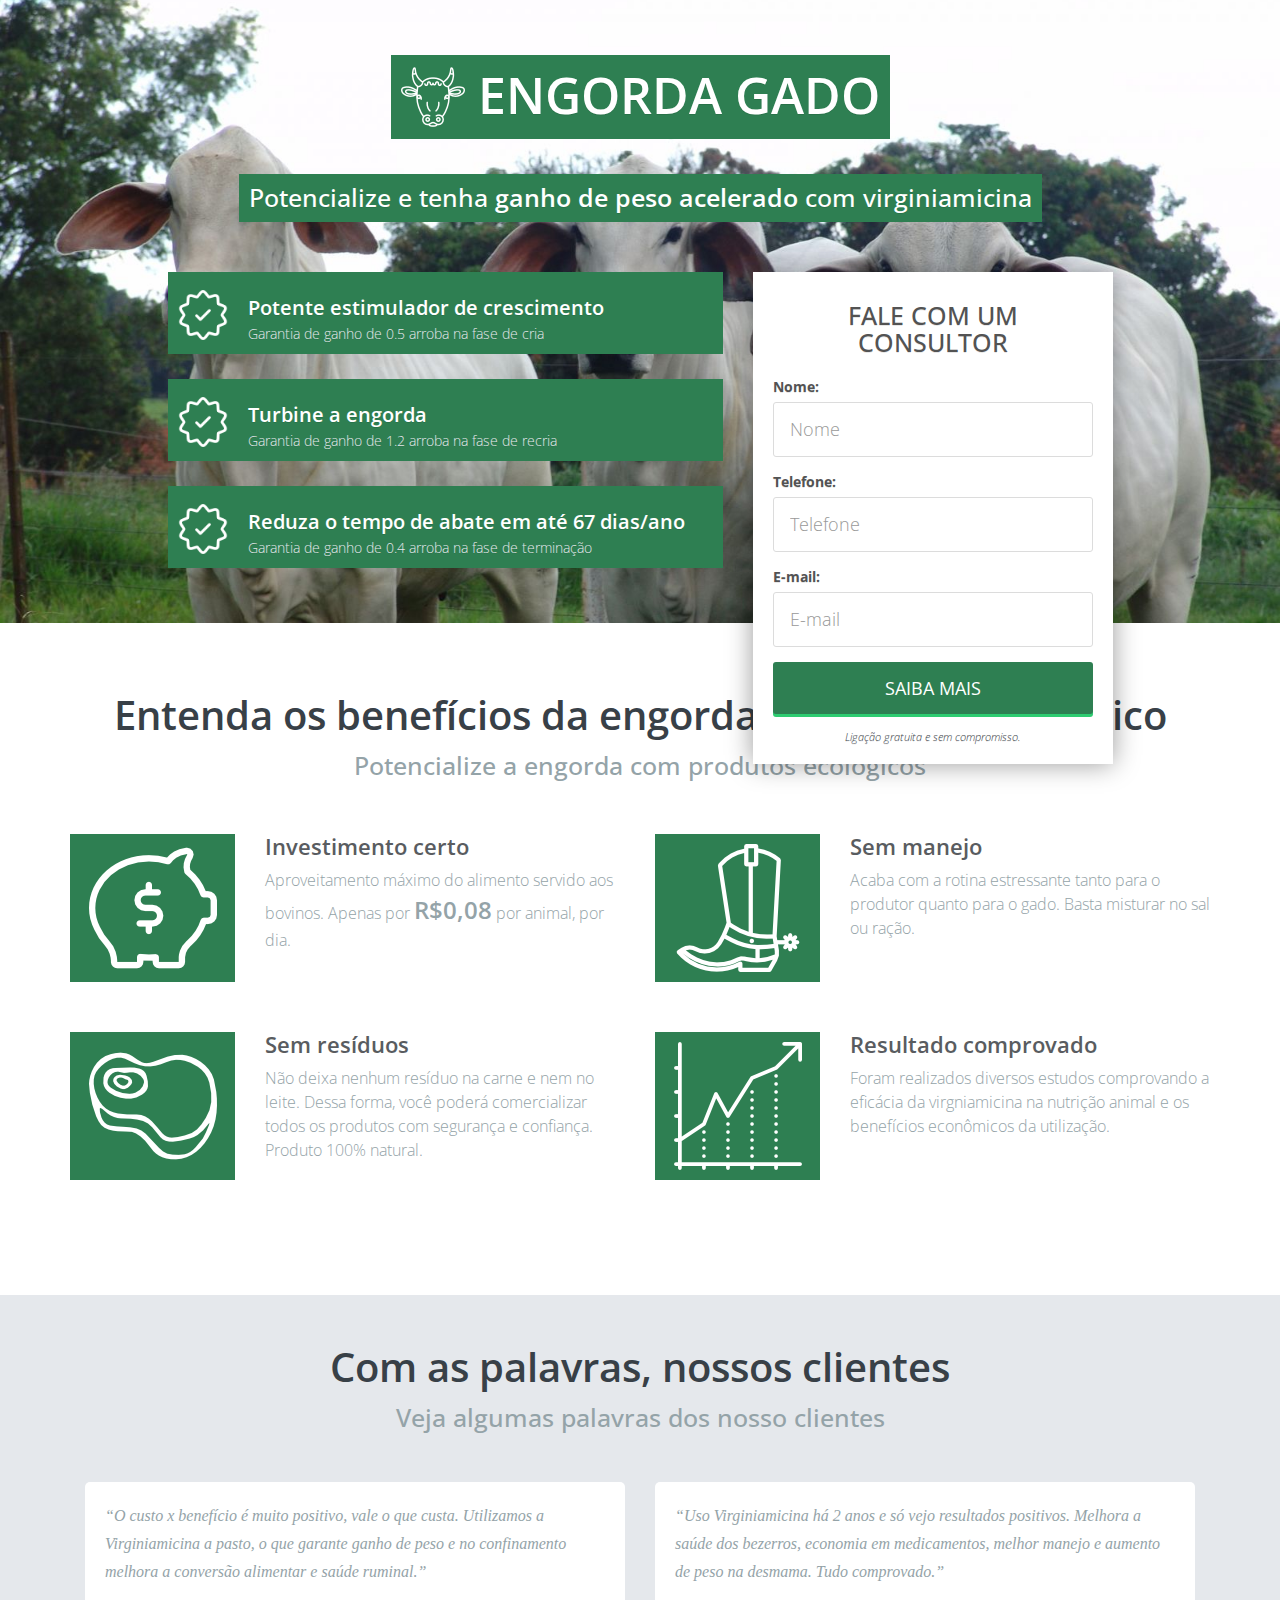
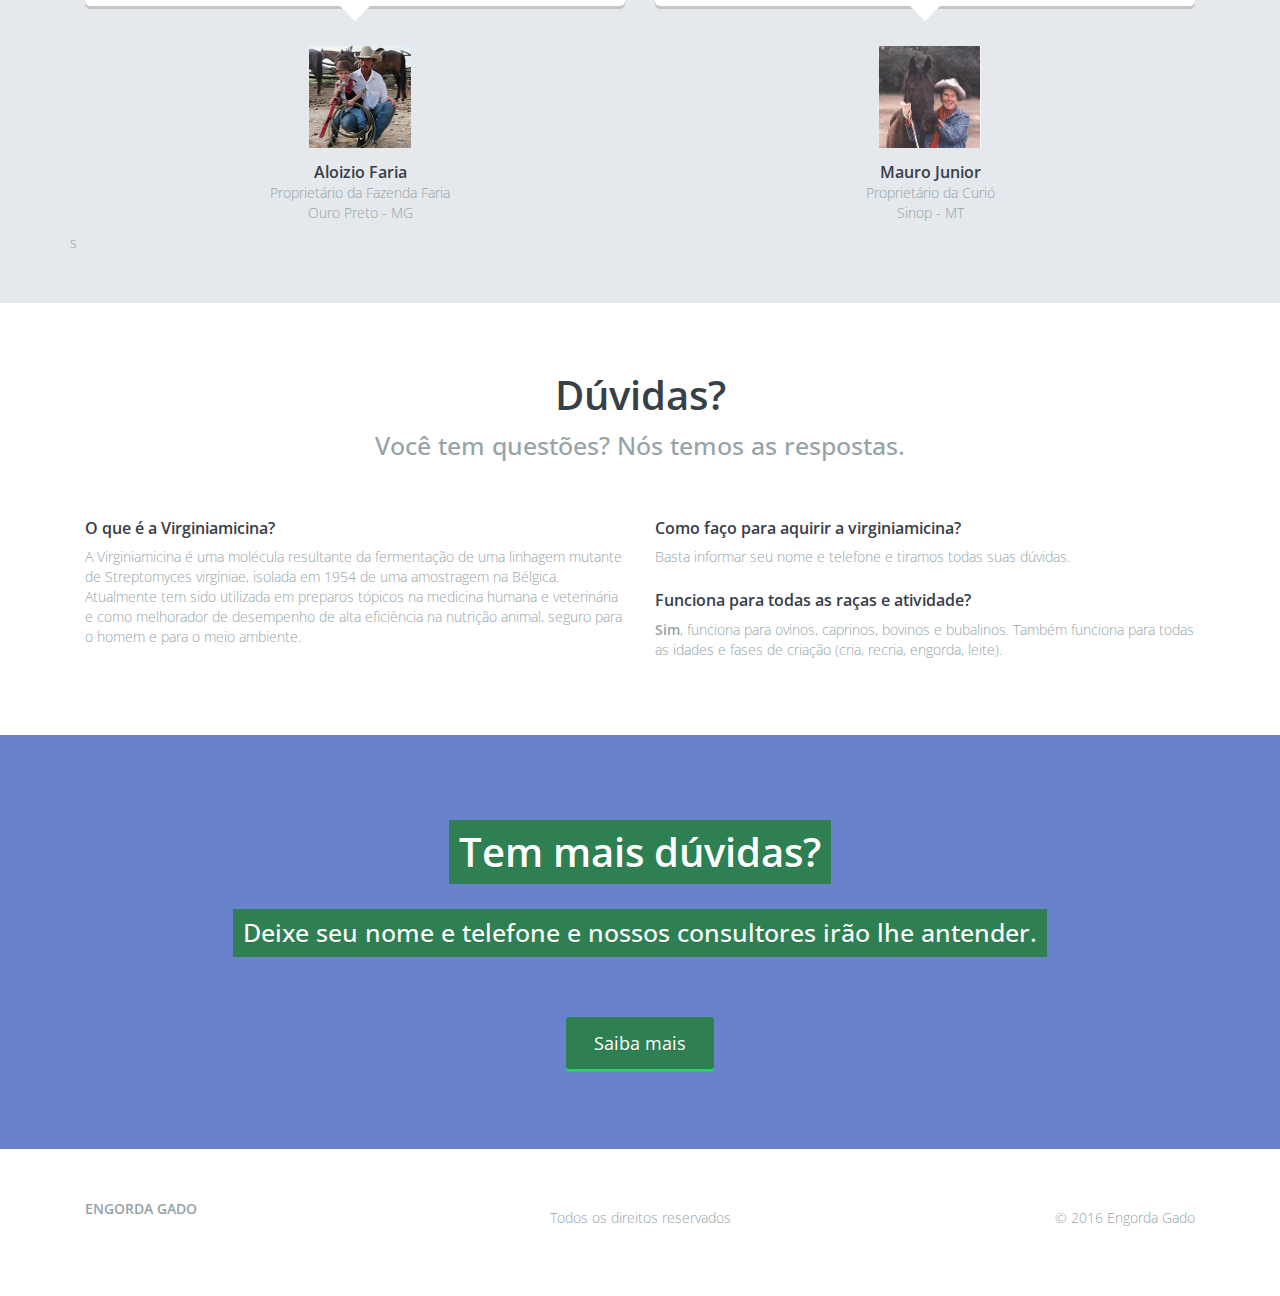
==== email.html @ 2024a665 "engorda" ====
﻿<!DOCTYPE html>
<html lang="en">
<head>
    <meta charset="utf-8">
    <meta name="viewport" content="width=device-width, initial-scale=1.0">
    <meta name="description" content="Entenda como acabar com os parasitas na pecuária.">
    <title>ENGORDA GADO</title>
    <link href="css/bootstrap.min.css" rel="stylesheet">
    <link href="css/style.css" rel="stylesheet">
    <link href='https://fonts.googleapis.com/css?family=Open+Sans:300,600' rel='stylesheet' type='text/css'>
    <!--[if lt IE 9]>
      <script src="js/html5shiv.min.js"></script>
      <script src="js/respond.min.js"></script>
    <![endif]-->

    <link rel="apple-touch-icon" sizes="57x57" href="favicon/apple-icon-57x57.png">
    <link rel="apple-touch-icon" sizes="60x60" href="favicon/apple-icon-60x60.png">
    <link rel="apple-touch-icon" sizes="72x72" href="favicon/apple-icon-72x72.png">
    <link rel="apple-touch-icon" sizes="76x76" href="favicon/apple-icon-76x76.png">
    <link rel="apple-touch-icon" sizes="114x114" href="favicon/apple-icon-114x114.png">
    <link rel="apple-touch-icon" sizes="120x120" href="favicon/apple-icon-120x120.png">
    <link rel="apple-touch-icon" sizes="144x144" href="favicon/apple-icon-144x144.png">
    <link rel="apple-touch-icon" sizes="152x152" href="favicon/apple-icon-152x152.png">
    <link rel="apple-touch-icon" sizes="180x180" href="favicon/apple-icon-180x180.png">
    <link rel="icon" type="image/png" sizes="192x192" href="favicon/android-icon-192x192.png">
    <link rel="icon" type="image/png" sizes="32x32" href="favicon/favicon-32x32.png">
    <link rel="icon" type="image/png" sizes="96x96" href="favicon/favicon-96x96.png">
    <link rel="icon" type="image/png" sizes="16x16" href="favicon/favicon-16x16.png">
    <link rel="manifest" href="favicon/manifest.json">
    <meta name="msapplication-TileColor" content="#ffffff">
    <meta name="msapplication-TileImage" content="favicon/ms-icon-144x144.png">
    <meta name="theme-color" content="#ffffff">

</head>
<body>
    <main id="top" class="masthead" role="main">
        <div class="container">
            <div class="row">
                <div class="col-sm-12">
                    <h1 class="bg-dark inline"><img src="images/logo.png" alt="logo" style="width:64px;" class="pull-left hidden-sm hidden-xs">&nbsp;ENGORDA GADO</h1>
                    <h4 class="bg-dark inline">Potencialize e tenha <strong>ganho de peso acelerado</strong> com virginiamicina</h4>
                </div>
            </div>
            <div class="row has-margin-top-lg">

                <div class="col-sm-12 col-md-7 col-lg-6 col-lg-offset-1">
                    <div class="quick-features">

                        <div class="featues-single bg-dark">
                            <img src="images/mark.png" alt="mark" width="50" class="pull-left">
                            <h5>Potente estimulador de crescimento</h5>
                            <p>Garantia de ganho de 0.5 arroba na fase de cria</p>
                        </div>
                        <div class="featues-single bg-dark">
                            <img src="images/mark.png" alt="mark" width="50" class="pull-left">
                            <h5>Turbine a engorda </h5>
                            <p>Garantia de ganho de 1.2 arroba na fase de recria</p>
                        </div>
                        <div class="featues-single bg-dark">
                            <img src="images/mark.png" width="50" alt="tick" class="pull-left">
                            <h5>Reduza o tempo de abate em até 67 dias/ano</h5>
                            <p>Garantia de ganho de 0.4 arroba na fase de terminação</p>
                        </div>
                    </div>
                </div>
                <div class="col-lg-4 col-md-5 col-sm-12">
                    <div class="relative-block">
                        <div class="signup-block">
                            <h4 class="form-title has-margin-bottom-sm text-center">FALE COM UM CONSULTOR</h4>
                            <form class="form" role="form" method="POST" id="contactform">
                                <div class="form-group">
                                    <label>Nome:</label>
                                    <input class="form-control input-lg" name="text" id="name" type="text" placeholder="Nome" required>
                                </div>
                                <div class="form-group">
                                    <label>Telefone:</label>
                                    <input class="form-control input-lg" name="mobile" id="mobile" type="text" placeholder="Telefone">
                                </div>
                                <div class="form-group">
                                    <label>E-mail:</label>
                                    <input class="form-control input-lg" name="email" id="email" type="email" placeholder="E-mail">
                                </div>
                                <div class="form-group last">
                                    <input type="submit" class="btn btn-warning btn-block btn-lg" value="SAIBA MAIS">
                                </div>
                                <p class="re-assure">Ligação gratuita e sem compromisso.</p>
                                <input name="origem" id="origem" type="hidden" value="EMAIL" required>
                            </form>
                            <span id="result" class="loading"></span>
                        </div>
                    </div>
                </div>
            </div>

        </div>



    </main>

    <div class="container">

        <div class="section-title">
            <h2>Entenda os benefícios da engorda com aditivo orgânico</h2>
            <h4>Potencialize a engorda com produtos ecológicos</h4>
        </div>
        <div class="zigzag">
            <div class="row">
                <div class="col-md-6">
                    <div class="row has-margin-bottom-sm">
                        <div class="col-sm-4">
                            <div class="bg-dark"> <img src="images/economico.png" alt="img" class="img-responsive center-block"></div>
                        </div>
                        <div class="col-sm-8">
                            <h4 class="zigzag-lead">Investimento certo</h4>
                            <p>Aproveitamento máximo do alimento servido aos bovinos. Apenas por <span style="font-size:24px;"><strong>R$0,08</strong></span> por animal, por dia.</p>
                        </div>
                    </div>
                </div>
                <div class="col-md-6">
                    <div class="row has-margin-bottom-sm">
                        <div class="col-sm-4">
                            <div class="bg-dark"><img src="images/manejo.png" alt="img" class="img-responsive center-block"></div>
                        </div>
                        <div class="col-sm-8">
                            <h4 class="zigzag-lead">Sem manejo</h4>
                            <p>Acaba com a rotina estressante tanto para o produtor quanto para o gado. Basta misturar no sal ou ração. </p>
                        </div>
                    </div>
                </div>
            </div>

            <div class="row has-margin-top">
                <div class="col-md-6">
                    <div class="row has-margin-bottom-sm">
                        <div class="col-sm-4">
                            <div class="bg-dark"> <img src="images/residuos.png" alt="img" class="img-responsive center-block"></div>
                        </div>
                        <div class="col-sm-8">
                            <h4 class="zigzag-lead">Sem resíduos</h4>
                            <p>Não deixa nenhum resíduo na carne e nem no leite. Dessa forma, você poderá comercializar todos os produtos com segurança e confiança. Produto 100% natural.</p>
                        </div>
                    </div>
                </div>
                <div class="col-md-6">
                    <div class="row">
                        <div class="col-sm-4">
                            <div class="bg-dark"><img src="images/idade.png" alt="img" class="img-responsive center-block"></div>
                        </div>
                        <div class="col-sm-8">
                            <h4 class="zigzag-lead">Resultado comprovado</h4>
                            <p>Foram realizados diversos estudos comprovando a eficácia da virgniamicina na nutrição animal e os benefícios econômicos da utilização.</p>
                        </div>
                    </div>
                </div>
            </div>
        </div>
    </div>


    <div class="highlight testimonials">
        <div class="container">

            <div class="section-title">
                <h2>Com as palavras, nossos clientes</h2>
                <h4>Veja algumas palavras dos nosso clientes</h4>
            </div>
            <section class="row breath">

                <div class="col-md-6">
                    <div class="testblock">“O custo x benefício é muito positivo, vale o que custa. Utilizamos a Virginiamicina a pasto, o que garante ganho de peso e no confinamento melhora a conversão alimentar e saúde ruminal.”</div>
                    <div class="clientblock">
                        <img src="images/test01.png" width="102" height="102" alt=".">
                        <p>
                            <strong>Aloizio Faria</strong> <br>
                            Proprietário da Fazenda Faria <br>
                            Ouro Preto - MG
                        </p>
                    </div>
                </div>
                <div class="col-md-6">
                    <div class="testblock">“Uso Virginiamicina há 2 anos e só vejo resultados positivos. Melhora a saúde dos bezerros, economia em medicamentos, melhor manejo e aumento de peso na desmama. Tudo comprovado.”</div>
                    <div class="clientblock">
                        <img src="images/test2.png" width="102" height="102" alt=".">
                        <p>
                            <strong>Mauro Junior</strong> <br>
                            Proprietário da Curió <br>
                            Sinop - MT
                        </p>
                    </div>
                </div>s
            </section>
        </div>
    </div>




    <div class="container">

        <div class="section-title">
            <h2>Dúvidas?</h2>
            <h4>Você tem questões? Nós temos as respostas.</h4>
        </div>
        <section class="row faq breath">
            <div class="col-md-6">
                <h6>O que é a Virginiamicina?</h6>
                <p>A Virginiamicina é uma molécula resultante da fermentação de uma linhagem mutante de Streptomyces virginiae, isolada em 1954 de uma amostragem na Bélgica. Atualmente tem sido utilizada em preparos tópicos na medicina humana e veterinária e como melhorador de desempenho de alta eficiência na nutrição animal, seguro para o homem e para o meio ambiente.</p>
            </div>
            <div class="col-md-6">
                <h6>Como faço para aquirir a <strong>virginiamicina</strong>?</h6>
                <p>Basta informar seu nome e telefone e tiramos todas suas dúvidas.</p>
                <h6>Funciona para todas as raças e atividade?</h6>
                <p><strong>Sim</strong>, funciona para ovinos, caprinos, bovinos e bubalinos. Também funciona para todas as idades e fases de criação (cria, recria, engorda, leite). </p>
            </div>
        </section>

    </div>


    <main class="footercta" role="main">
        <div class="container">

            <div class="section-title">
                <h2 class="bg-dark inline">Tem mais dúvidas?</h2>
                <br />
                <h4 class="bg-dark inline" style="color:#ffffff;">Deixe seu nome e telefone e nossos consultores irão lhe antender.</h4>
            </div>
            <div class="row">
                <div class="col-md-12 text-center"> <a href="#top" class="btn btn-warning btn-lg gototop">Saiba mais</a> </div>
            </div>
        </div>
    </main>


    <div class="container">
        <section class="row breath footercontent">
            <div class="col-sm-4">
                <strong>ENGORDA GADO</strong>
            </div>
            <div class="col-sm-4 madeby">
                <p>Todos os direitos reservados</p>
            </div>
            <div class="col-sm-4 copyinfo">
                <p>© 2016 Engorda Gado</p>
            </div>
        </section>

    </div>




    <script src="js/jquery.js"></script>
    <script src="js/jquery.maskedinput-1.3.min.js"></script>
    <script src="js/bootstrap.js"></script>
    <script src="js/easing.js"></script>
    <script src="js/nicescroll.js"></script>
    <script src="js/contact_form.js"></script>


    <script>


        $(function () {
            $('.scrollto, .gototop').bind('click', function (event) {
                var $anchor = $(this);
                $('html, body').stop().animate({
                    scrollTop: $($anchor.attr('href')).offset().top
                }, 1500, 'easeInOutExpo');
                event.preventDefault();
            });
        });

        $("#mobile").mask("(99) 9999?9-9999");


        $("#mobile").on("blur", function () {
            var last = $(this).val().substr($(this).val().indexOf("-") + 1);

            if (last.length == 3) {
                var move = $(this).val().substr($(this).val().indexOf("-") - 1, 1);
                var lastfour = move + last;

                var first = $(this).val().substr(0, 9);

                $(this).val(first + '-' + lastfour);
            }
        });


        (function (i, s, o, g, r, a, m) {
            i['GoogleAnalyticsObject'] = r; i[r] = i[r] || function () {
                (i[r].q = i[r].q || []).push(arguments)
            }, i[r].l = 1 * new Date(); a = s.createElement(o),
            m = s.getElementsByTagName(o)[0]; a.async = 1; a.src = g; m.parentNode.insertBefore(a, m)
        })(window, document, 'script', 'https://www.google-analytics.com/analytics.js', 'ga');

        ga('create', 'UA-80819566-1', 'auto');
        ga('send', 'pageview');

    </script>
</body>
</html>
---- css/style.css ----
﻿@charset "utf-8";body{font-family:'Open Sans',Arial,sans-serif;background:#FFF;font-weight:300;height:100%;margin:0;padding:0;color:#94a3a8;}
strong, b{font-weight:600;}
h1{font-size:50px;line-height:60px;margin:25px 0;font-weight:600;}
h2{font-size:40px;font-weight:600;margin:15px 0;}
h3{font-size:30px;margin:10px 0;font-weight:600;}
h4{font-size:25px;margin:10px 0;}
h5{font-size:20px;font-weight:600;margin:15px 0;color:#384047;}
h6{font-size:16px;font-weight:600;margin:10px 0;color:#384047;}
a{color:#5173bd;}
a:hover, a:focus{color:#5173bd;}
.preloader{position:fixed;width:100%;height:100%;z-index:9999999;}
.pace{-webkit-pointer-events:none;pointer-events:none;-webkit-user-select:none;-moz-user-select:none;user-select:none;z-index:9999999;position:fixed;margin:auto;top:0;left:0;right:0;height:2px;width:100%;}
.pace .pace-progress{-webkit-box-sizing:border-box;-moz-box-sizing:border-box;-ms-box-sizing:border-box;-o-box-sizing:border-box;box-sizing:border-box;-webkit-transition:width 1s ease-in-out 1s linear;-moz-transition:width 1s ease-in-out 1s linear;-ms-transition:width 1s ease-in-out 1s linear;-o-transition:width 1s ease-in-out 1s linear;transition:width 1s ease-in-out 1s linear;-webkit-transform:translate3d(0,0,0);-moz-transform:translate3d(0,0,0);-ms-transform:translate3d(0,0,0);-o-transform:translate3d(0,0,0);transform:translate3d(0,0,0);max-width:100%;position:fixed;z-index:9999999;display:block;position:absolute;left:0px;top:0px;height:100%;background:#F76D53;}
.pace.pace-inactive{display:none;}
.btn, .btn-lg, .input-lg{border-radius:3px;}
.form-control{border-radius:3px;-webkit-box-shadow:none;box-shadow:none;border-color:#DCDCDC;}
.form-control:focus{border-color:#ABABAB;outline:0;-webkit-box-shadow:none;box-shadow:none;}
.input-lg{height:55px;}
.btn-lg, .btn-group-lg > .btn{padding:10px 28px;height:52px;}
.breath{margin:50px auto;}
.highlight{background:#e5e8ec;margin-top:40px;}
.relative-block{position:relative;}
.form-group.last{margin-bottom:0;}
.multiple-btns .btn + .btn{margin:10px;}
.re-assure{color:#384047;text-align:center;margin-top:15px;margin-bottom:0;font-size:11px;font-style:italic;}
.has-margin-top{margin-top:30px;}
.has-margin-top-lg{margin-top:40px;}
.has-margin-bottom{margin-bottom:30px;}
.has-margin-bottom-sm{margin-bottom:20px;}
.has-margin-vertical{margin:20px 0 30px;}
.has-margin-bottom{margin-bottom:40px;}
.masthead{position:relative;padding:30px 15px;color:#FFF;text-align:center;text-shadow:0 1px 0 rgba(0,0,0,.1);background-color:#424ea4;background-image:url(../images/header_bg.jpg);background-repeat:no-repeat;background-position:center center;background-attachment:fixed;-webkit-background-size:cover;-moz-background-size:cover;-o-background-size:cover;background-size:cover;}
.masthead .container{animation:fadein 2s;-moz-animation:fadein 2s;-webkit-animation:fadein 2s;-o-animation:fadein 2s;}
.loading *{-webkit-animation:none !important;-moz-animation:none !important;-ms-animation:none !important;-o-animation:none !important;}
@keyframes fadein{from{opacity:0;-webkit-transform:translateY(-30px);-moz-transform:translateY(-30px);transform:translateY(-30px);}
to{opacity:1;-webkit-transform:translateY(0);-moz-transform:translateY(0);transform:translateY(0);}
}
@-moz-keyframes fadein{from{opacity:0;-webkit-transform:translateY(-30px);-moz-transform:translateY(-30px);transform:translateY(-30px);}
to{opacity:1;-webkit-transform:translateY(0);-moz-transform:translateY(0);transform:translateY(0);}
}
@-webkit-keyframes fadein{from{opacity:0;-webkit-transform:translateY(-30px);-moz-transform:translateY(-30px);transform:translateY(-30px);}
to{opacity:1;-webkit-transform:translateY(0);-moz-transform:translateY(0);transform:translateY(0);}
}
@-o-keyframes fadein{from{opacity:0;-webkit-transform:translateY(-30px);-moz-transform:translateY(-30px);transform:translateY(-30px);}
to{opacity:1;-webkit-transform:translateY(0);-moz-transform:translateY(0);transform:translateY(0);}
}
.logo{text-align:center;margin:auto;}
.logo h1{margin:auto;}
.bg-dark{background:#2E7F52;padding:10px;}
.inline{display:inline-block;}
.btn-large{font-size:18px;padding:20px 50px;margin:5px 10px;}
.btn-success{background-color:#2ecc71;background-image:none;border:0;-webkit-box-shadow:0 3px 0 rgba(2,154,67,1);box-shadow:0 3px 0 rgba(2,154,67,1);line-height:1.8;}
.btn-success:hover, .btn-success:focus, .btn-success:active{background-color:#29c36a;color:#FFF;border:0;-webkit-box-shadow:0 3px 0 rgba(2,139,61,1);box-shadow:0 3px 0 rgba(2,139,61,1);}
.btn-primary{background-color:#23306b;border:solid 1px #23306b;line-height:1.8;-webkit-box-shadow:0 3px 0 #2E7F52;box-shadow:0 3px 0 rgb(24,36,87);}
.btn-primary:hover, .btn-primary:focus, .btn-primary:active{background-color:#2d3978;border:solid 1px #23306b;-webkit-box-shadow:0 3px 0 #2E7F52;box-shadow:0 3px 0 rgb(24,36,87);}
.btn-warning{background-color:#2E7F52;line-height:1.8;-webkit-box-shadow:0 3px 0 #2ecc71;box-shadow:0 3px 0 #2ecc71;}
.btn-warning:hover, .btn-warning:focus, .btn-warning:active{background-color:#2ecc71;-webkit-box-shadow:0 3px 0 #2ecc71;box-shadow:0 3px 0 #2E7F52;}
.btn-grey{background-color:#868c96;line-height:1.8;color:#FFF;-webkit-box-shadow:0 3px 0 rgb(108,115,107);box-shadow:0 3px 0 rgb(108,115,107);}
.btn-grey:hover, .btn-grey:focus, .btn-grey:active{background-color:#8F959E;color:#FFF;-webkit-box-shadow:0 3px 0 rgb(108,115,107);box-shadow:0 3px 0 rgb(108,115,107);}
.subscribe{padding:45px 0;}
.loading p{font-size:13px;margin-top:10px;text-align:center;color:#8A8A8A;margin-bottom:0;}
.loading .text-success{color:#21BD24;}
.loading .text-danger{color:#CF3E3B;}
@keyframes arrowbounce{from{-webkit-transform:translateY(0);-moz-transform:translateY(0);transform:translateY(0);}
to{-webkit-transform:translateY(-20px);-moz-transform:translateY(-20px);transform:translateY(-20px);}
}
@-moz-keyframes arrowbounce{from{-webkit-transform:translateY(0);-moz-transform:translateY(0);transform:translateY(0);}
to{-webkit-transform:translateY(-20px);-moz-transform:translateY(-20px);transform:translateY(-20px);}
}
@-webkit-keyframes arrowbounce{from{-webkit-transform:translateY(0);-moz-transform:translateY(0);transform:translateY(0);}
to{-webkit-transform:translateY(-20px);-moz-transform:translateY(-20px);transform:translateY(-20px);}
}
@-o-keyframes arrowbounce{from{-webkit-transform:translateY(0);-moz-transform:translateY(0);transform:translateY(0);}
to{-webkit-transform:translateY(-20px);-moz-transform:translateY(-20px);transform:translateY(-20px);}
}
.scrollto, .scrollto:hover{display:block;text-decoration:none;position:absolute;bottom:-30px;left:50%;height:70px;margin-left:-50px;}
.scrollto--arrow{padding:10px;position:relative;}
.scrollto--arrow img{animation:arrowbounce 1s alternate infinite;-moz-animation:arrowbounce 1s alternate infinite;-webkit-animation:arrowbounce 1s alternate infinite;-o-animation:arrowbounce 1s alternate infinite;}
.section-title{text-align:center;margin-top:70px;margin-bottom:50px;}
.section-title h2{color:#384047;}
.section-title h4{color:#94a3a8;}
.highlight .section-title{margin-top:50px;}
.heroimg img, .clientlogo img{max-width:100%;}
.masthead .main-title{margin-bottom:0;}
.masthead .sub-title{font-size:25px;}
.quick-features{text-align:left;}
.features-lead{margin-bottom:30px;color:#323e4f;}
.featues-single{margin-bottom:25px;}
.featues-single.last{margin-bottom:40px;}
.featues-single img{margin-right:20px;margin-top:8px;}
.featues-single h5{margin-bottom:5px;margin-left:50px;color:#323e4f;}
.featues-single p{color:#e5e8ec;margin-left:50px;margin-bottom:0;}
.masthead .featues-single h5, .masthead .features-lead{color:#fff;}
.signup-block{padding:20px;background:#FFF;color:#535353;text-align:left;margin-bottom:25px;-webkit-box-shadow:0 0 25px rgba(0,0,0,0.4);-moz-box-shadow:0 0 25px rgba(0,0,0,0.4);box-shadow:0 0 25px rgba(0,0,0,0.4);}
@media (min-width:992px){.btn-xl, .btn-group-xl > .btn{padding:15px 30px;height:75px;font-size:25px;font-weight:600;}
.btn-min-width{min-width:160px;}
.btn-min-width-lg{min-width:280px;}
.featues-single.last{margin-bottom:15px;}
.signup-block{position:absolute;width:100%;}
}
.as-seen-on{color:#3f74c6;font-weight:600;font-size:14px;padding:15px 0;}
.logos img{padding:15px 15px 5px 0;}
.zigzag{margin:55px 0;}
.zigzag-lead{color:#595c60;font-size:22px;font-weight:600;margin-top:0;}
.zigzag p{line-height:1.5;font-size:16px;}
.icon-wrap{background:#3f74c6;-webkit-border-radius:100%;-moz-border-radius:100%;border-radius:100%;width:140px;height:140px;margin:0 auto;}
@media (max-width:992px){.zigzag-lead{margin-top:30px;}
}
.features{margin:25px 0;}
.thumbnail{border:0;text-align:center;}
.thumbnail .caption p{color:#94a3a8;}
.thumbnail img{-moz-transition:all 0.6s ease;-webkit-transition:all 0.6s ease;-ms-transition:all 0.6s ease;-o-transition:all 0.6s ease;transition:all 0.6s ease;}
.thumbnail:hover img{-moz-transform:scale(1.05);-webkit-transform:scale(1.05);-o-transform:scale(1.05);-ms-transform:scale(1.05);transform:scale(1.05);z-index:2;}
.testblock{width:100%;height:auto;padding:20px;background:#FFF;-webkit-border-radius:5px;-moz-border-radius:5px;border-radius:5px;font-family:Georgia,"Times New Roman",Times,serif;font-style:italic;position:relative;line-height:28px;font-size:16px;-webkit-box-shadow:0 3px 0px rgba(195,197,201,1);-moz-box-shadow:0 3px 0px rgba(195,197,201,1);box-shadow:0 3px 0px rgba(195,197,201,1);}
.testblock:after{top:100%;left:50%;border:solid transparent;content:" ";height:0;width:0;position:absolute;pointer-events:none;border-color:rgba(255,255,255,0);border-top-color:#ffffff;border-width:15px;margin-left:-15px;}
.clientblock{margin-top:40px;margin-left:10px;text-align:center;}
.clientblock p{padding-top:13px;}
.clientblock p strong{color:#384047;font-size:16px;}
.testblock{-moz-transition:all 0.6s ease;-webkit-transition:all 0.6s ease;-ms-transition:all 0.6s ease;-o-transition:all 0.6s ease;transition:all 0.6s ease;}
.testblock:hover{-moz-transform:scale(1.05);-webkit-transform:scale(1.05);-o-transform:scale(1.05);-ms-transform:scale(1.05);transform:scale(1.05);z-index:2;}
.planpricing{margin-bottom:90px;}
.pricing{padding:25px;text-align:center;-webkit-border-radius:5px;-moz-border-radius:5px;border-radius:5px;background-color:#FFF;position:relative;}
.pricing .planname{text-transform:uppercase;font-weight:600;font-size:24px;color:#474d56;padding:15px 0;border-bottom:1px solid #DDE8EC;margin-bottom:15px;}
.pricing .price{font-size:52px;font-weight:300;margin:10px auto;background:#e5e8ec;-webkit-border-radius:100%;-moz-border-radius:100%;border-radius:100%;width:140px;height:140px;line-height:128px;}
.featured.pricing:before{position:absolute;content:"";width:22px;height:35px;top:-5px;right:30px;background:url(../images/best_icon.png) no-repeat;}
.featured.pricing .price{background:#3d57a3;background:-moz-linear-gradient(top,#4d3d9e 50%,#2a75a8 100%);background:-webkit-gradient(linear,left top,left bottom,color-stop(50%,#4d3d9e),color-stop(100%,#2a75a8));background:-webkit-linear-gradient(top,#4d3d9e 50%,#2a75a8 100%);background:-o-linear-gradient(top,#4d3d9e 50%,#2a75a8 100%);background:-ms-linear-gradient(top,#4d3d9e 50%,#2a75a8 100%);background:linear-gradient(to bottom,#4d3d9e 50%,#2a75a8 100%);filter:progid:DXImageTransform.Microsoft.gradient(startColorstr='#4d3d9e',endColorstr='#2a75a8',GradientType=0);color:#FFF;}
.pricing .plan-features{text-align:center;line-height:2.0;font-size:16px;margin-bottom:20px;}
.pricing .action-btn{position:absolute;bottom:-15px;left:50%;margin-left:-80px;}
.pricing .price .curr{display:inline-block;font-size:20px;vertical-align:super;}
.pricing .price .per{display:inline-block;font-size:20px;vertical-align:baseline;}
.pricing{-moz-transition:all 0.6s ease;-webkit-transition:all 0.6s ease;-ms-transition:all 0.6s ease;-o-transition:all 0.6s ease;transition:all 0.6s ease;}
.pricing:hover{-webkit-box-shadow:0 3px 8px rgba(0,0,0,0.2);-moz-box-shadow:0 3px 8px rgba(0,0,0,0.2);box-shadow:0 3px 8px rgba(0,0,0,0.2);}
.faq p{margin-bottom:25px;}
.footercta{padding:20px 0 80px;color:#FFF;text-align:center;text-shadow:0 1px 0 rgba(0,0,0,.1);background-color:#6883cc;background-image:url(../images/header_bg.jpg);background-repeat:no-repeat;background-position:center center;background-attachment:fixed;-webkit-background-size:cover;-moz-background-size:cover;-o-background-size:cover;background-size:cover;}
.footercta .section-title{margin-top:50px;}
.footercta .section-title h2{color:#FFF;}
.footercta .section-title h4{color:#b5b2df;}
.footerlinks{text-align:center;}
.footerlinks a{text-align:center;padding:0 13px;display:inline-block;padding-bottom:15px;}
.footercontent .social{padding:8px 0;display:inline-block;}
.footercontent .madeby{text-align:center;line-height:2.7;}
.footercontent .copyinfo{text-align:right;}
@media (min-width:768px){.footercontent .copyinfo{line-height:2.7;}
}
@media (max-width:991px){h1{font-size:35px;line-height:50px;margin:15px 0;}
h2{font-size:35px;}
.logos{text-align:center;}
.as-seen-on{text-align:center;margin-top:30px;}
.testimonials [class*="col-"]:not(:first-child){margin-top:40px;}
.planpricing [class*="col-"]:not(:first-child){margin-top:30px;}
.breath{margin:30px auto;}
.planpricing{margin-bottom:80px;}
.pricing{margin-bottom:50px;}
}
@media (max-width:767px){h1{font-size:30px;line-height:35px;}
h2{font-size:30px;line-height:40px;}
h5{line-height:25px;}
.subscribe [class*="col-"]:not(:first-child){margin-top:30px;}
.masthead{padding:40px 15px;background-attachment:scroll;}
.masthead .sub-title{font-size:18px;line-height:25px;}
.signup-block .form-title{font-size:20px;}
.input-lg{font-size:16px;height:45px;}
.zigzag-lead{text-align:center;}
.zigzag p{text-align:center;}
.footercontent{text-align:center;}
.footercontent .copyinfo{text-align:center;}
.subscribe-block [class*="col-"]:not(:first-child){margin-top:20px;}
.bulletin{text-align:center;margin-top:20px;}
}
@media (max-width:480px){}
@media (max-device-width:992px){.masthead{background-size:cover;background-attachment:scroll;}
}
.subpage-head{background-color:#f4f4f4;padding-top:30px;padding-bottom:15px;margin-bottom:40px;background-image:url(../images/header_bg.jpg);background-repeat:no-repeat;background-position:center center;background-attachment:fixed;-webkit-background-size:cover;-moz-background-size:cover;-o-background-size:cover;background-size:cover;}
.subpage-head .section-title h2{color:#FFF;}
.subpage-head .section-title h4{color:#b5b2df;}
.subpage-head a{color:#FFF;border-bottom:solid 1px #FFF;text-decoration:none;padding-bottom:5px;}
.subpage-head a:hover, .subpage-head a:focus, .subpage-head a:active{color:rgba(255,255,255,0.7);border-bottom:solid 1px rgba(255,255,255,0.7);text-decoration:none;}
.signup-space{height:250px;width:100%;}
.subscribe-block{padding:20px;background:rgba(255,255,255,0.3);color:#535353;text-align:left;margin-bottom:40px;margin-top:30px;-webkit-border-radius:5px;-moz-border-radius:5px;border-radius:5px;}
.subscribe-block .loading p{color:#FFF;}
.subscribe-block .loading .text-success{color:#FFF;}
.subscribe-block .loading .text-danger{color:#FFF;}
.web-app .masthead{padding:15px;padding-bottom:0;}
.web-app .logo{padding:15px 0;}
.mob-app .masthead{padding:15px;}
.mob-app .logo{padding:15px 0;}
.multiple-links a img{margin:5px;}
.has-nav .masthead{padding-top:60px;}
.navbar-default{background-color:#FFF;border-color:#e0e0e0;}
.navbar-default .navbar-brand, .navbar-default .navbar-brand:hover{color:#FFF;font-weight:bold;}
.navbar-default .navbar-nav > li > a{color:#333;text-transform:uppercase;font-weight:bold;}
.navbar-default .navbar-nav > .active > a, .navbar-default .navbar-nav > .active > a:hover, .navbar-default .navbar-nav > .active > a:focus{color:#333;background-color:rgba(255,255,255,0.22);}
.navbar-default .navbar-nav > li > a:hover, .navbar-default .navbar-nav > li > a:focus{color:rgba(0,0,0,0.5);background-color:transparent;}
.navbar-default .navbar-nav > .open > a, .navbar-default .navbar-nav > .open > a:hover, .navbar-default .navbar-nav > .open > a:focus{color:#333;background-color:rgba(255,255,255,0.21);}
.navbar-brand{padding:8px 15px;}
.pagination > li > a, .pagination > li > span{color:#483f34;}
.pagination > li > a:hover, .pagination > li > span:hover, .pagination > li > a:focus, .pagination > li > span:focus{color:#917E68;}
.pagination > .active > a, .pagination > .active > span, .pagination > .active > a:hover, .pagination > .active > span:hover, .pagination > .active > a:focus, .pagination > .active > span:focus{background-color:#3289D6;border-color:#3172AC;color:#FFFFFF;}
.vertical-links li{border-bottom:1px solid #E6DDD4;padding:8px 0;}
.tag-cloud a{display:inline-block;margin-right:5px;margin-bottom:10px;padding:2px 8px;border:1px solid #eceae4;-webkit-border-radius:3px;-moz-border-radius:3px;border-radius:3px;background:#f8f7f3;font-size:12px;}
.tag-cloud a:hover{text-decoration:none;}
.comments-head{font-size:35px;color:#53504c;border-bottom:1px solid #F5F5F5;margin:40px 0 20px;padding-bottom:10px;}
.comments-block > .media{border-bottom:1px solid #F5F5F5;padding-bottom:20px;margin-bottom:20px;}
.comments-block > .media .media{border-top:1px solid #F5F5F5;padding-top:20px;}
.media-object{width:40px;}


.btn-warning{border:0px;}
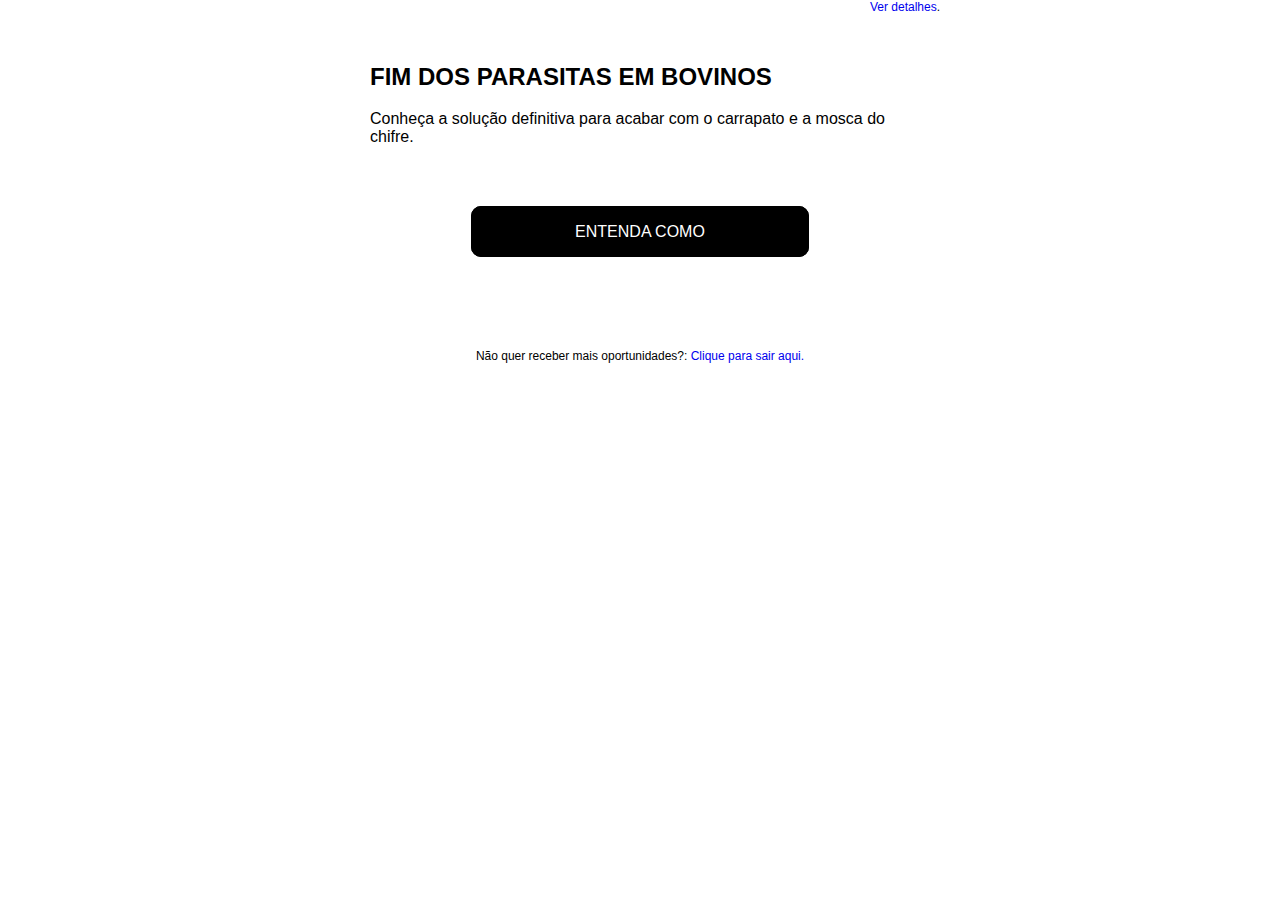
==== commit c7fcc3a9: "engorda gado" ====
--- a/email.html
+++ b/email.html
@@ -1,304 +1,203 @@
-﻿<!DOCTYPE html>
-<html lang="en">
+﻿<!DOCTYPE html PUBLIC "-//W3C//DTD XHTML 1.0 Transitional//EN" "http://www.w3.org/TR/xhtml1/DTD/xhtml1-transitional.dtd">
+<html xmlns="http://www.w3.org/1999/xhtml" data-dnd="true">
 <head>
-    <meta charset="utf-8">
-    <meta name="viewport" content="width=device-width, initial-scale=1.0">
-    <meta name="description" content="Entenda como acabar com os parasitas na pecuária.">
-    <title>ENGORDA GADO</title>
-    <link href="css/bootstrap.min.css" rel="stylesheet">
-    <link href="css/style.css" rel="stylesheet">
-    <link href='https://fonts.googleapis.com/css?family=Open+Sans:300,600' rel='stylesheet' type='text/css'>
-    <!--[if lt IE 9]>
-      <script src="js/html5shiv.min.js"></script>
-      <script src="js/respond.min.js"></script>
+    <meta http-equiv="Content-Type" content="text/html; charset=utf-8" />
+    <meta name="viewport" content="width=device-width, initial-scale=1, minimum-scale=1, maximum-scale=1" />
+    <!--[if !mso]><!-->
+    <meta http-equiv="X-UA-Compatible" content="IE=Edge" />
+    <!--<![endif]-->
+    <!--[if (gte mso 9)|(IE)]><style type="text/css">
+    table {border-collapse: collapse;}
+    table, td {mso-table-lspace: 0pt;mso-table-rspace: 0pt;}
+    img {-ms-interpolation-mode: bicubic;}
+    </style>
     <![endif]-->
-
-    <link rel="apple-touch-icon" sizes="57x57" href="favicon/apple-icon-57x57.png">
-    <link rel="apple-touch-icon" sizes="60x60" href="favicon/apple-icon-60x60.png">
-    <link rel="apple-touch-icon" sizes="72x72" href="favicon/apple-icon-72x72.png">
-    <link rel="apple-touch-icon" sizes="76x76" href="favicon/apple-icon-76x76.png">
-    <link rel="apple-touch-icon" sizes="114x114" href="favicon/apple-icon-114x114.png">
-    <link rel="apple-touch-icon" sizes="120x120" href="favicon/apple-icon-120x120.png">
-    <link rel="apple-touch-icon" sizes="144x144" href="favicon/apple-icon-144x144.png">
-    <link rel="apple-touch-icon" sizes="152x152" href="favicon/apple-icon-152x152.png">
-    <link rel="apple-touch-icon" sizes="180x180" href="favicon/apple-icon-180x180.png">
-    <link rel="icon" type="image/png" sizes="192x192" href="favicon/android-icon-192x192.png">
-    <link rel="icon" type="image/png" sizes="32x32" href="favicon/favicon-32x32.png">
-    <link rel="icon" type="image/png" sizes="96x96" href="favicon/favicon-96x96.png">
-    <link rel="icon" type="image/png" sizes="16x16" href="favicon/favicon-16x16.png">
-    <link rel="manifest" href="favicon/manifest.json">
-    <meta name="msapplication-TileColor" content="#ffffff">
-    <meta name="msapplication-TileImage" content="favicon/ms-icon-144x144.png">
-    <meta name="theme-color" content="#ffffff">
-
+    <style type="text/css">
+        body {
+            color:;
+        }
+
+            body a {
+                color:;
+                text-decoration: none;
+            }
+
+        boi p {
+            margin: 0;
+            padding: 0;
+        }
+
+        table[class="wrapper"] {
+            width: 100% !important;
+            table-layout: fixed;
+            -webkit-font-smoothing: antialiased;
+            -webkit-text-size-adjust: 100%;
+            -moz-text-size-adjust: 100%;
+            -ms-text-size-adjust: 100%;
+        }
+
+        img[class="max-width"] {
+            max-width: 100% !important;
+        }
+
+        @media screen and (max-width:480px) {
+            .preheader .rightColumnContent,
+            .footer .rightColumnContent {
+                text-align: left !important;
+            }
+
+                .preheader .rightColumnContent div,
+                .preheader .rightColumnContent span,
+                .footer .rightColumnContent div,
+                .footer .rightColumnContent span {
+                    text-align: left !important;
+                }
+
+            .preheader .rightColumnContent,
+            .preheader .leftColumnContent {
+                font-size: 80% !important;
+                padding: 5px 0;
+            }
+
+            table[class="wrapper-mobile"] {
+                width: 100% !important;
+                table-layout: fixed;
+            }
+
+            img[class="max-width"] {
+                height: auto !important;
+            }
+
+            a[class="bulletproof-button"] {
+                display: block !important;
+                width: auto !important;
+                font-size: 80%;
+                padding-left: 0 !important;
+                padding-right: 0 !important;
+            }
+
+            // 2 columns #templateColumns {
+                width: 100% !important;
+            }
+
+            .templateColumnContainer {
+                display: block !important;
+                width: 100% !important;
+                padding-left: 0 !important;
+                padding-right: 0 !important;
+            }
+        }
+    </style>
+    <style>
+        body, p, div {
+            font-family: "Lucida Sans Unicode", "Lucida Grande", sans-serif;
+        }
+    </style>
+    <style>
+        body, p, div {
+            font-size: 14px;
+        }
+    </style>
 </head>
-<body>
-    <main id="top" class="masthead" role="main">
-        <div class="container">
-            <div class="row">
-                <div class="col-sm-12">
-                    <h1 class="bg-dark inline"><img src="images/logo.png" alt="logo" style="width:64px;" class="pull-left hidden-sm hidden-xs">&nbsp;ENGORDA GADO</h1>
-                    <h4 class="bg-dark inline">Potencialize e tenha <strong>ganho de peso acelerado</strong> com virginiamicina</h4>
-                </div>
-            </div>
-            <div class="row has-margin-top-lg">
-
-                <div class="col-sm-12 col-md-7 col-lg-6 col-lg-offset-1">
-                    <div class="quick-features">
-
-                        <div class="featues-single bg-dark">
-                            <img src="images/mark.png" alt="mark" width="50" class="pull-left">
-                            <h5>Potente estimulador de crescimento</h5>
-                            <p>Garantia de ganho de 0.5 arroba na fase de cria</p>
-                        </div>
-                        <div class="featues-single bg-dark">
-                            <img src="images/mark.png" alt="mark" width="50" class="pull-left">
-                            <h5>Turbine a engorda </h5>
-                            <p>Garantia de ganho de 1.2 arroba na fase de recria</p>
-                        </div>
-                        <div class="featues-single bg-dark">
-                            <img src="images/mark.png" width="50" alt="tick" class="pull-left">
-                            <h5>Reduza o tempo de abate em até 67 dias/ano</h5>
-                            <p>Garantia de ganho de 0.4 arroba na fase de terminação</p>
-                        </div>
-                    </div>
-                </div>
-                <div class="col-lg-4 col-md-5 col-sm-12">
-                    <div class="relative-block">
-                        <div class="signup-block">
-                            <h4 class="form-title has-margin-bottom-sm text-center">FALE COM UM CONSULTOR</h4>
-                            <form class="form" role="form" method="POST" id="contactform">
-                                <div class="form-group">
-                                    <label>Nome:</label>
-                                    <input class="form-control input-lg" name="text" id="name" type="text" placeholder="Nome" required>
-                                </div>
-                                <div class="form-group">
-                                    <label>Telefone:</label>
-                                    <input class="form-control input-lg" name="mobile" id="mobile" type="text" placeholder="Telefone">
-                                </div>
-                                <div class="form-group">
-                                    <label>E-mail:</label>
-                                    <input class="form-control input-lg" name="email" id="email" type="email" placeholder="E-mail">
-                                </div>
-                                <div class="form-group last">
-                                    <input type="submit" class="btn btn-warning btn-block btn-lg" value="SAIBA MAIS">
-                                </div>
-                                <p class="re-assure">Ligação gratuita e sem compromisso.</p>
-                                <input name="origem" id="origem" type="hidden" value="EMAIL" required>
-                            </form>
-                            <span id="result" class="loading"></span>
-                        </div>
-                    </div>
-                </div>
-            </div>
-
+<body yahoofix="true" style="min-width: 100%; margin: 0; padding: 0; font-size: 14px; font-family: &quot;Lucida Sans Unicode&quot;, &quot;Lucida Grande&quot;, sans-serif; color: ; background-color: #FFF; color: ;" data-attributes='%7B%22dropped%22%3Atrue%2C%22bodybackground%22%3A%22%23FFFBF4%22%2C%22bodyfontname%22%3A%22%5C%22Lucida%20Sans%20Unicode%5C%22%2C%20%5C%22Lucida%20Grande%5C%22%2C%20sans-serif%22%2C%22bodytextcolor%22%3A%22%22%2C%22bodylinkcolor%22%3A%22%22%2C%22bodyfontsize%22%3A14%7D'>
+    <center class="wrapper">
+        <div class="webkit">
+            <table cellpadding="0" cellspacing="0" border="0" width="100%" class="wrapper" bgcolor="#FFF">
+                <tr>
+                    <td valign="top" bgcolor="#FFF" width="100%">
+                        <!--[if (gte mso 9)|(IE)]>
+                        <table width="600" align="center" cellpadding="0" cellspacing="0" border="0">
+                          <tr>
+                            <td>
+                            <![endif]-->
+                        <table width="100%" role="content-container" class="outer" data-attributes='%7B%22dropped%22%3Atrue%2C%22containerpadding%22%3A%220%2C0%2C0%2C0%22%2C%22containerwidth%22%3A600%2C%22containerbackground%22%3A%22%23ffffff%22%7D' align="center" cellpadding="0" cellspacing="0" border="0">
+                            <tr>
+                                <td width="100%">
+                                    <table width="100%" cellpadding="0" cellspacing="0" border="0">
+                                        <tr>
+                                            <td>
+                                                <!--[if (gte mso 9)|(IE)]>
+                                                  <table width="600" align="center" cellpadding="0" cellspacing="0" border="0">
+                                                    <tr>
+                                                      <td>
+                                                        <![endif]-->
+                                                <table width="100%" cellpadding="0" cellspacing="0" border="0" style="width: 100%; max-width:600px;" align="center">
+                                                    <tr>
+                                                        <td role="modules-container" style="padding: 0px 0px 0px 0px; color: ; text-align: left;" bgcolor="#ffffff" width="100%" align="left">
+                                                            <table border="0" cellpadding="0" cellspacing="0" align="center" width="100%" style="display:none !important; visibility:hidden; opacity:0; color:transparent; height:0; width:0;" class="module preheader preheader-hide" role="module" data-type="preheader">
+                                                                <tr><td role="module-content"><p>Elimine os parasitas já.</p></td></tr>
+                                                            </table>
+                                                            <table class="module" role="module" data-type="text" border="0" cellpadding="0" cellspacing="0" width="100%" style="table-layout: fixed;" data-attributes='%7B%22dropped%22%3Atrue%2C%22child%22%3Afalse%2C%22padding%22%3A%220%2C0%2C0%2C0%22%2C%22containerbackground%22%3A%22%22%7D'>
+                                                                <tr>
+                                                                    <td role="module-content" valign="top" height="100%" style="padding: 0px 0px 0px 0px;" bgcolor=""><div style="text-align: right;"><span style="font-size:12px;"><a href="http://antiparasitario.com.br">Ver detalhes</a>.</span></div> </td>
+                                                                </tr>
+                                                            </table>
+                                                            <table class="module" role="module" data-type="text" border="0" cellpadding="0" cellspacing="0" width="100%" style="table-layout: fixed;" data-attributes='%7B%22dropped%22%3Atrue%2C%22child%22%3Afalse%2C%22padding%22%3A%2230%2C30%2C50%2C30%22%2C%22containerbackground%22%3A%22%22%7D'>
+                                                                <tr>
+                                                                    <td role="module-content" valign="top" height="100%" style="padding: 30px 30px 50px 30px;" bgcolor="">  <h1 class="p1" style="text-align: left;"><span style="font-size:24px;"><strong>FIM DOS PARASITAS EM BOVINOS</strong></span></h1><div class="p1"><span style="font-size:16px;">Conheça a  solução definitiva para acabar com o carrapato e a mosca do chifre.</span></div>  </td>
+                                                                </tr>
+                                                            </table>
+                                                            <table class="module" role="module" data-type="button" border="0" cellpadding="0" cellspacing="0" width="100%" style="table-layout: fixed;" data-attributes='%7B%22dropped%22%3Atrue%2C%22borderradius%22%3A10%2C%22buttonpadding%22%3A%2212%2C18%2C12%2C18%22%2C%22text%22%3A%22Button%20Module%22%2C%22alignment%22%3A%22center%22%2C%22fontsize%22%3A16%2C%22url%22%3A%22%22%2C%22height%22%3A25%2C%22width%22%3A300%2C%22containerbackground%22%3A%22%22%2C%22padding%22%3A%2210%2C0%2C30%2C0%22%2C%22buttoncolor%22%3A%22%23f5a623%22%2C%22textcolor%22%3A%22%23ffffff%22%2C%22bordercolor%22%3A%22%23f5a623%22%7D'>
+                                                                <tr>
+                                                                    <td style="padding: 10px 0px 30px 0px;" align="center" bgcolor="">
+                                                                        <table border="0" cellpadding="0" cellspacing="0" class="wrapper-mobile">
+                                                                            <tr>
+                                                                                <td align="center" style="-webkit-border-radius: 10px; -moz-border-radius: 10px; border-radius: 10px; font-size: 16px;" bgcolor="#000">
+                                                                                    <a href="http://antiparasitario.com.br" class="bulletproof-button" target="_blank" style="height: 25px; width: 300px; font-size: 16px; line-height: 25px; font-family: Helvetica, Arial, sans-serif; color: #ffffff; padding: 12px 18px 12px 18px; text-decoration: none; color: #ffffff; text-decoration: none; -webkit-border-radius: 10px; -moz-border-radius: 10px; border-radius: 10px; border: 1px solid #000; display: inline-block;">ENTENDA COMO</a>
+                                                                                </td>
+                                                                            </tr>
+                                                                        </table>
+                                                                    </td>
+                                                                </tr>
+                                                            </table>
+                                                            <table border="0" cellpadding="0" cellspacing="0" align="center" width="100%" class="module footer" role="module" data-type="footer" data-attributes='%7B%22dropped%22%3Atrue%2C%22columns%22%3A1%2C%22padding%22%3A%2260%2C5%2C10%2C5%22%2C%22containerbackground%22%3A%22%23FFFBF4%22%7D'>
+                                                                <tr>
+                                                                    <td style="padding: 60px 5px 10px 5px;" bgcolor="#FFF">
+                                                                        <table border="0" cellpadding="0" cellspacing="0" align="center" width="100%">
+                                                                            <tr role="module-content">
+
+                                                                                <td align="center" valign="top" width="100%" height="100%" class="templateColumnContainer">
+                                                                                    <table border="0" cellpadding="0" cellspacing="0" width="100%" height="100%">
+                                                                                        <tr>
+                                                                                            <td class="leftColumnContent" role="column-one" height="100%" style="height:100%;">
+                                                                                                <table class="module" role="module" data-type="text" border="0" cellpadding="0" cellspacing="0" width="100%" style="table-layout: fixed;" data-attributes='%7B%22dropped%22%3Atrue%2C%22child%22%3Afalse%2C%22padding%22%3A%220%2C0%2C0%2C0%22%2C%22containerbackground%22%3A%22%22%7D'>
+                                                                                                    <tr>
+                                                                                                        <td role="module-content" valign="top" height="100%" style="padding: 0px 0px 0px 0px;" bgcolor=""><div style="font-size:12px;line-height:150%;margin:0;text-align:center;">Não quer receber mais oportunidades?: <a data-msys-unsubscribe="1" href="http://antiparasitario.com.br">Clique para sair aqui.</a> </div>  </td>
+                                                                                                    </tr>
+                                                                                                </table>
+                                                                                            </td>
+                                                                                        </tr>
+                                                                                    </table>
+                                                                                </td>
+
+                                                                            </tr>
+                                                                        </table>
+                                                                    </td>
+                                                                </tr>
+                                                            </table>
+
+                                                    </tr>
+                                            </td>
+                                    </table>
+                                    <!--[if (gte mso 9)|(IE)]>
+                                          </td>
+                                        </td>
+                                      </table>
+                                    <![endif]-->
+                                </td>
+                            </tr>
+                        </table>
+                    </td>
+                </tr>
+            </table>
+            <!--[if (gte mso 9)|(IE)]>
+                </td>
+              </tr>
+            </table>
+            <![endif]-->
+            </tr></td>
+            </table>
         </div>
-
-
-
-    </main>
-
-    <div class="container">
-
-        <div class="section-title">
-            <h2>Entenda os benefícios da engorda com aditivo orgânico</h2>
-            <h4>Potencialize a engorda com produtos ecológicos</h4>
-        </div>
-        <div class="zigzag">
-            <div class="row">
-                <div class="col-md-6">
-                    <div class="row has-margin-bottom-sm">
-                        <div class="col-sm-4">
-                            <div class="bg-dark"> <img src="images/economico.png" alt="img" class="img-responsive center-block"></div>
-                        </div>
-                        <div class="col-sm-8">
-                            <h4 class="zigzag-lead">Investimento certo</h4>
-                            <p>Aproveitamento máximo do alimento servido aos bovinos. Apenas por <span style="font-size:24px;"><strong>R$0,08</strong></span> por animal, por dia.</p>
-                        </div>
-                    </div>
-                </div>
-                <div class="col-md-6">
-                    <div class="row has-margin-bottom-sm">
-                        <div class="col-sm-4">
-                            <div class="bg-dark"><img src="images/manejo.png" alt="img" class="img-responsive center-block"></div>
-                        </div>
-                        <div class="col-sm-8">
-                            <h4 class="zigzag-lead">Sem manejo</h4>
-                            <p>Acaba com a rotina estressante tanto para o produtor quanto para o gado. Basta misturar no sal ou ração. </p>
-                        </div>
-                    </div>
-                </div>
-            </div>
-
-            <div class="row has-margin-top">
-                <div class="col-md-6">
-                    <div class="row has-margin-bottom-sm">
-                        <div class="col-sm-4">
-                            <div class="bg-dark"> <img src="images/residuos.png" alt="img" class="img-responsive center-block"></div>
-                        </div>
-                        <div class="col-sm-8">
-                            <h4 class="zigzag-lead">Sem resíduos</h4>
-                            <p>Não deixa nenhum resíduo na carne e nem no leite. Dessa forma, você poderá comercializar todos os produtos com segurança e confiança. Produto 100% natural.</p>
-                        </div>
-                    </div>
-                </div>
-                <div class="col-md-6">
-                    <div class="row">
-                        <div class="col-sm-4">
-                            <div class="bg-dark"><img src="images/idade.png" alt="img" class="img-responsive center-block"></div>
-                        </div>
-                        <div class="col-sm-8">
-                            <h4 class="zigzag-lead">Resultado comprovado</h4>
-                            <p>Foram realizados diversos estudos comprovando a eficácia da virgniamicina na nutrição animal e os benefícios econômicos da utilização.</p>
-                        </div>
-                    </div>
-                </div>
-            </div>
-        </div>
-    </div>
-
-
-    <div class="highlight testimonials">
-        <div class="container">
-
-            <div class="section-title">
-                <h2>Com as palavras, nossos clientes</h2>
-                <h4>Veja algumas palavras dos nosso clientes</h4>
-            </div>
-            <section class="row breath">
-
-                <div class="col-md-6">
-                    <div class="testblock">“O custo x benefício é muito positivo, vale o que custa. Utilizamos a Virginiamicina a pasto, o que garante ganho de peso e no confinamento melhora a conversão alimentar e saúde ruminal.”</div>
-                    <div class="clientblock">
-                        <img src="images/test01.png" width="102" height="102" alt=".">
-                        <p>
-                            <strong>Aloizio Faria</strong> <br>
-                            Proprietário da Fazenda Faria <br>
-                            Ouro Preto - MG
-                        </p>
-                    </div>
-                </div>
-                <div class="col-md-6">
-                    <div class="testblock">“Uso Virginiamicina há 2 anos e só vejo resultados positivos. Melhora a saúde dos bezerros, economia em medicamentos, melhor manejo e aumento de peso na desmama. Tudo comprovado.”</div>
-                    <div class="clientblock">
-                        <img src="images/test2.png" width="102" height="102" alt=".">
-                        <p>
-                            <strong>Mauro Junior</strong> <br>
-                            Proprietário da Curió <br>
-                            Sinop - MT
-                        </p>
-                    </div>
-                </div>s
-            </section>
-        </div>
-    </div>
-
-
-
-
-    <div class="container">
-
-        <div class="section-title">
-            <h2>Dúvidas?</h2>
-            <h4>Você tem questões? Nós temos as respostas.</h4>
-        </div>
-        <section class="row faq breath">
-            <div class="col-md-6">
-                <h6>O que é a Virginiamicina?</h6>
-                <p>A Virginiamicina é uma molécula resultante da fermentação de uma linhagem mutante de Streptomyces virginiae, isolada em 1954 de uma amostragem na Bélgica. Atualmente tem sido utilizada em preparos tópicos na medicina humana e veterinária e como melhorador de desempenho de alta eficiência na nutrição animal, seguro para o homem e para o meio ambiente.</p>
-            </div>
-            <div class="col-md-6">
-                <h6>Como faço para aquirir a <strong>virginiamicina</strong>?</h6>
-                <p>Basta informar seu nome e telefone e tiramos todas suas dúvidas.</p>
-                <h6>Funciona para todas as raças e atividade?</h6>
-                <p><strong>Sim</strong>, funciona para ovinos, caprinos, bovinos e bubalinos. Também funciona para todas as idades e fases de criação (cria, recria, engorda, leite). </p>
-            </div>
-        </section>
-
-    </div>
-
-
-    <main class="footercta" role="main">
-        <div class="container">
-
-            <div class="section-title">
-                <h2 class="bg-dark inline">Tem mais dúvidas?</h2>
-                <br />
-                <h4 class="bg-dark inline" style="color:#ffffff;">Deixe seu nome e telefone e nossos consultores irão lhe antender.</h4>
-            </div>
-            <div class="row">
-                <div class="col-md-12 text-center"> <a href="#top" class="btn btn-warning btn-lg gototop">Saiba mais</a> </div>
-            </div>
-        </div>
-    </main>
-
-
-    <div class="container">
-        <section class="row breath footercontent">
-            <div class="col-sm-4">
-                <strong>ENGORDA GADO</strong>
-            </div>
-            <div class="col-sm-4 madeby">
-                <p>Todos os direitos reservados</p>
-            </div>
-            <div class="col-sm-4 copyinfo">
-                <p>© 2016 Engorda Gado</p>
-            </div>
-        </section>
-
-    </div>
-
-
-
-
-    <script src="js/jquery.js"></script>
-    <script src="js/jquery.maskedinput-1.3.min.js"></script>
-    <script src="js/bootstrap.js"></script>
-    <script src="js/easing.js"></script>
-    <script src="js/nicescroll.js"></script>
-    <script src="js/contact_form.js"></script>
-
-
-    <script>
-
-
-        $(function () {
-            $('.scrollto, .gototop').bind('click', function (event) {
-                var $anchor = $(this);
-                $('html, body').stop().animate({
-                    scrollTop: $($anchor.attr('href')).offset().top
-                }, 1500, 'easeInOutExpo');
-                event.preventDefault();
-            });
-        });
-
-        $("#mobile").mask("(99) 9999?9-9999");
-
-
-        $("#mobile").on("blur", function () {
-            var last = $(this).val().substr($(this).val().indexOf("-") + 1);
-
-            if (last.length == 3) {
-                var move = $(this).val().substr($(this).val().indexOf("-") - 1, 1);
-                var lastfour = move + last;
-
-                var first = $(this).val().substr(0, 9);
-
-                $(this).val(first + '-' + lastfour);
-            }
-        });
-
-
-        (function (i, s, o, g, r, a, m) {
-            i['GoogleAnalyticsObject'] = r; i[r] = i[r] || function () {
-                (i[r].q = i[r].q || []).push(arguments)
-            }, i[r].l = 1 * new Date(); a = s.createElement(o),
-            m = s.getElementsByTagName(o)[0]; a.async = 1; a.src = g; m.parentNode.insertBefore(a, m)
-        })(window, document, 'script', 'https://www.google-analytics.com/analytics.js', 'ga');
-
-        ga('create', 'UA-80819566-1', 'auto');
-        ga('send', 'pageview');
-
-    </script>
+    </center>
 </body>
 </html>
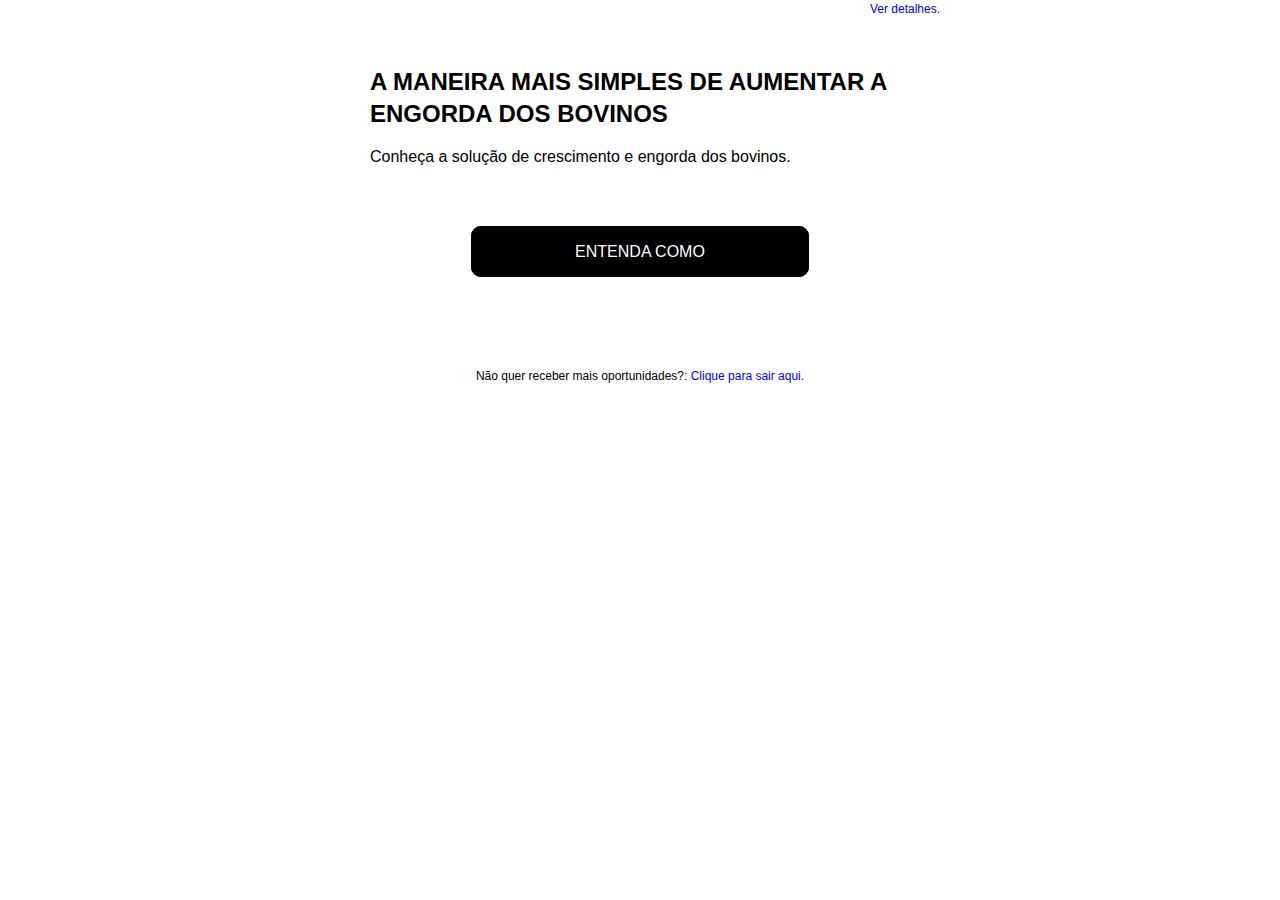
==== commit 02af6871: "virginiamicina" ====
--- a/email.html
+++ b/email.html
@@ -1,4 +1,14 @@
-﻿<!DOCTYPE html PUBLIC "-//W3C//DTD XHTML 1.0 Transitional//EN" "http://www.w3.org/TR/xhtml1/DTD/xhtml1-transitional.dtd">
+﻿<!DOCTYPE html>
+<html>
+<head>
+    <title></title>
+	<meta charset="utf-8" />
+</head>
+<body>
+
+</body>
+</html>
+<!DOCTYPE html PUBLIC "-//W3C//DTD XHTML 1.0 Transitional//EN" "http://www.w3.org/TR/xhtml1/DTD/xhtml1-transitional.dtd">
 <html xmlns="http://www.w3.org/1999/xhtml" data-dnd="true">
 <head>
     <meta http-equiv="Content-Type" content="text/html; charset=utf-8" />
@@ -129,12 +139,12 @@
                                                             </table>
                                                             <table class="module" role="module" data-type="text" border="0" cellpadding="0" cellspacing="0" width="100%" style="table-layout: fixed;" data-attributes='%7B%22dropped%22%3Atrue%2C%22child%22%3Afalse%2C%22padding%22%3A%220%2C0%2C0%2C0%22%2C%22containerbackground%22%3A%22%22%7D'>
                                                                 <tr>
-                                                                    <td role="module-content" valign="top" height="100%" style="padding: 0px 0px 0px 0px;" bgcolor=""><div style="text-align: right;"><span style="font-size:12px;"><a href="http://antiparasitario.com.br">Ver detalhes</a>.</span></div> </td>
+                                                                    <td role="module-content" valign="top" height="100%" style="padding: 0px 0px 0px 0px;" bgcolor=""><div style="text-align: right;"><span style="font-size:12px;"><a href="http://engordagado.com.br">Ver detalhes</a>.</span></div> </td>
                                                                 </tr>
                                                             </table>
                                                             <table class="module" role="module" data-type="text" border="0" cellpadding="0" cellspacing="0" width="100%" style="table-layout: fixed;" data-attributes='%7B%22dropped%22%3Atrue%2C%22child%22%3Afalse%2C%22padding%22%3A%2230%2C30%2C50%2C30%22%2C%22containerbackground%22%3A%22%22%7D'>
                                                                 <tr>
-                                                                    <td role="module-content" valign="top" height="100%" style="padding: 30px 30px 50px 30px;" bgcolor="">  <h1 class="p1" style="text-align: left;"><span style="font-size:24px;"><strong>FIM DOS PARASITAS EM BOVINOS</strong></span></h1><div class="p1"><span style="font-size:16px;">Conheça a  solução definitiva para acabar com o carrapato e a mosca do chifre.</span></div>  </td>
+                                                                    <td role="module-content" valign="top" height="100%" style="padding: 30px 30px 50px 30px;" bgcolor="">  <h1 class="p1" style="text-align: left;"><span style="font-size:24px;"><strong>A MANEIRA MAIS SIMPLES DE AUMENTAR A ENGORDA DOS BOVINOS</strong></span></h1><div class="p1"><span style="font-size:16px;">Conheça a solução de crescimento e engorda dos bovinos.</span></div>  </td>
                                                                 </tr>
                                                             </table>
                                                             <table class="module" role="module" data-type="button" border="0" cellpadding="0" cellspacing="0" width="100%" style="table-layout: fixed;" data-attributes='%7B%22dropped%22%3Atrue%2C%22borderradius%22%3A10%2C%22buttonpadding%22%3A%2212%2C18%2C12%2C18%22%2C%22text%22%3A%22Button%20Module%22%2C%22alignment%22%3A%22center%22%2C%22fontsize%22%3A16%2C%22url%22%3A%22%22%2C%22height%22%3A25%2C%22width%22%3A300%2C%22containerbackground%22%3A%22%22%2C%22padding%22%3A%2210%2C0%2C30%2C0%22%2C%22buttoncolor%22%3A%22%23f5a623%22%2C%22textcolor%22%3A%22%23ffffff%22%2C%22bordercolor%22%3A%22%23f5a623%22%7D'>
@@ -143,7 +153,7 @@
                                                                         <table border="0" cellpadding="0" cellspacing="0" class="wrapper-mobile">
                                                                             <tr>
                                                                                 <td align="center" style="-webkit-border-radius: 10px; -moz-border-radius: 10px; border-radius: 10px; font-size: 16px;" bgcolor="#000">
-                                                                                    <a href="http://antiparasitario.com.br" class="bulletproof-button" target="_blank" style="height: 25px; width: 300px; font-size: 16px; line-height: 25px; font-family: Helvetica, Arial, sans-serif; color: #ffffff; padding: 12px 18px 12px 18px; text-decoration: none; color: #ffffff; text-decoration: none; -webkit-border-radius: 10px; -moz-border-radius: 10px; border-radius: 10px; border: 1px solid #000; display: inline-block;">ENTENDA COMO</a>
+                                                                                    <a href="http://engordagado.com.br" class="bulletproof-button" target="_blank" style="height: 25px; width: 300px; font-size: 16px; line-height: 25px; font-family: Helvetica, Arial, sans-serif; color: #ffffff; padding: 12px 18px 12px 18px; text-decoration: none; color: #ffffff; text-decoration: none; -webkit-border-radius: 10px; -moz-border-radius: 10px; border-radius: 10px; border: 1px solid #000; display: inline-block;">ENTENDA COMO</a>
                                                                                 </td>
                                                                             </tr>
                                                                         </table>
@@ -162,7 +172,7 @@
                                                                                             <td class="leftColumnContent" role="column-one" height="100%" style="height:100%;">
                                                                                                 <table class="module" role="module" data-type="text" border="0" cellpadding="0" cellspacing="0" width="100%" style="table-layout: fixed;" data-attributes='%7B%22dropped%22%3Atrue%2C%22child%22%3Afalse%2C%22padding%22%3A%220%2C0%2C0%2C0%22%2C%22containerbackground%22%3A%22%22%7D'>
                                                                                                     <tr>
-                                                                                                        <td role="module-content" valign="top" height="100%" style="padding: 0px 0px 0px 0px;" bgcolor=""><div style="font-size:12px;line-height:150%;margin:0;text-align:center;">Não quer receber mais oportunidades?: <a data-msys-unsubscribe="1" href="http://antiparasitario.com.br">Clique para sair aqui.</a> </div>  </td>
+                                                                                                        <td role="module-content" valign="top" height="100%" style="padding: 0px 0px 0px 0px;" bgcolor=""><div style="font-size:12px;line-height:150%;margin:0;text-align:center;">Não quer receber mais oportunidades?: <a data-msys-unsubscribe="1" href="http://engordagado.com.br">Clique para sair aqui.</a> </div>  </td>
                                                                                                     </tr>
                                                                                                 </table>
                                                                                             </td>
